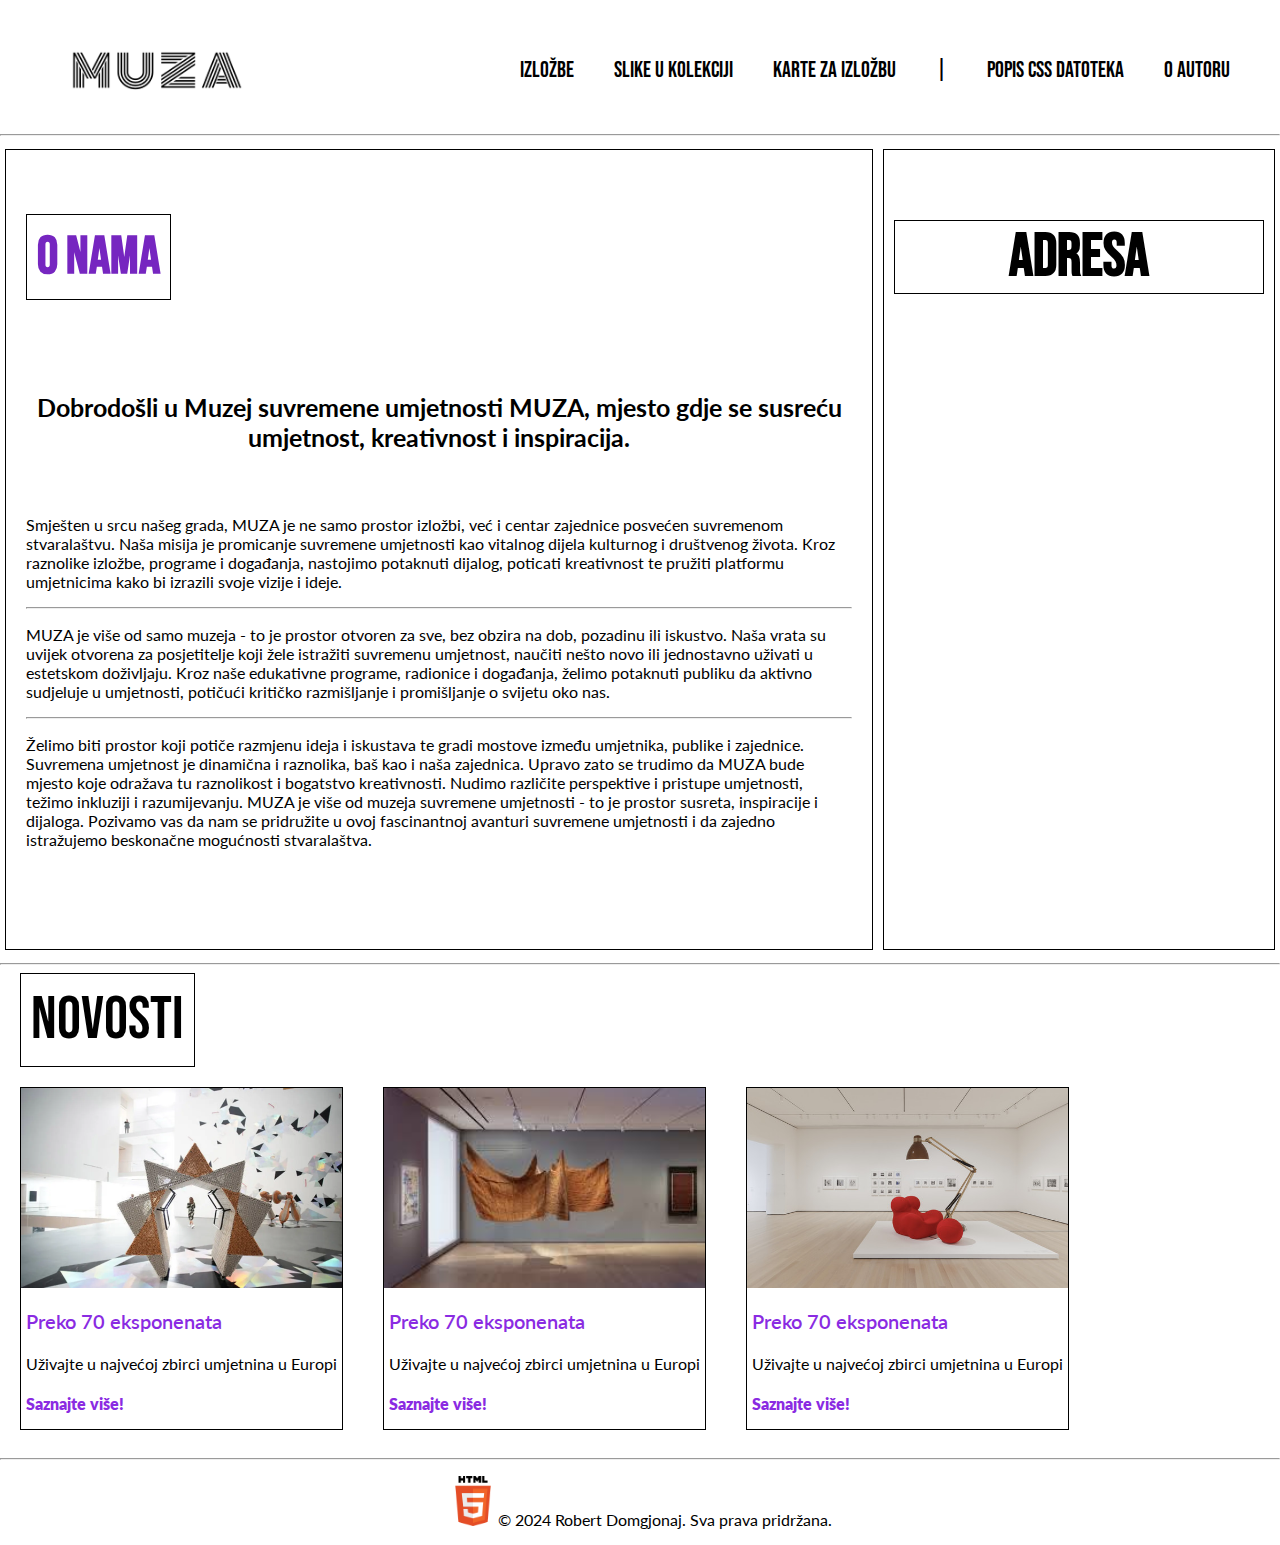
==== index.html @ 9359a3cf "Add files via upload" ====
<!DOCTYPE html>
<html lang="hr">
<head>
    <meta charset="UTF-8">
    <meta name="viewport" content="width=device-width, initial-scale=1.0">
    <title>MUZA</title>
    <link rel="stylesheet" href="./css/rdomgjona21.css">
    <link rel="stylesheet" href="https://fonts.googleapis.com/css2?family=Material+Symbols+Outlined:opsz,wght,FILL,GRAD@20..48,100..700,0..1,-50..200" />
    <link rel="preconnect" href="https://fonts.googleapis.com">
    <link rel="preconnect" href="https://fonts.gstatic.com" crossorigin>
    <link href="https://fonts.googleapis.com/css2?family=Noto+Serif+Display:ital,wght@0,100..900;1,100..900&family=Patua+One&display=swap" rel="stylesheet">
    <link href="https://fonts.googleapis.com/css2?family=Bebas+Neue&display=swap" rel="stylesheet">
    <link href="https://fonts.googleapis.com/css2?family=Lato:ital,wght@0,100;0,300;0,400;0,700;0,900;1,100;1,300;1,400;1,700;1,900&display=swap" rel="stylesheet">
    <link rel="stylesheet" href="https://fonts.googleapis.com/css2?family=Material+Symbols+Outlined:opsz,wght,FILL,GRAD@20..48,100..700,0..1,-50..200" />
</head>
<body>
    <!--Navigacija-->

    
    <nav>
        <header id="header">
            <label for="menu-toggle" id="burger-menu">&#9776;</label>
            <a href="./index.html"><img id="header-img" src="./resursi/slike/Logo.png" alt="Muza-logo"></a>
        </header>
        <input type="checkbox" id="menu-toggle">
        <ul class="nav-ul">
            <!--<li id="burger-menu"><span class="material-symbols-outlined">
                menu
                </span></li>-->
            <li class="nav-item"><a href="./html/GalerijaSlika.html">Izložbe</a></li>
            <li class="nav-item">Slike u kolekciji</li>
            <li class="nav-item">Karte za izložbu</li>
            <li class="nav-item-divider">|</li>
            <li class="nav-item">Popis CSS datoteka</li>
            <li class="nav-item">O autoru</li>
        </ul>
    </nav>
    <hr id="main-hr">
    <!--Opis i mapa-->
    <div class="slike-mapa">
        <div id="slike">
            <h2>O nama</h2>
            <br>
            <p id="p-dobrodosli">Dobrodošli u Muzej suvremene umjetnosti MUZA, mjesto gdje se susreću umjetnost, kreativnost i inspiracija.</p>
            <br>
            <p>
                Smješten u srcu našeg grada, MUZA je ne samo prostor izložbi, već i centar zajednice posvećen suvremenom stvaralaštvu.
                Naša misija je promicanje suvremene umjetnosti kao vitalnog dijela kulturnog i društvenog života. Kroz raznolike izložbe, programe i događanja, nastojimo potaknuti dijalog, poticati kreativnost te pružiti platformu umjetnicima kako bi izrazili svoje vizije i ideje.
            </p>
                <hr>
            <p>
                MUZA je više od samo muzeja - to je prostor otvoren za sve, bez obzira na dob, pozadinu ili iskustvo. Naša vrata su uvijek otvorena za posjetitelje koji žele istražiti suvremenu umjetnost, naučiti nešto novo ili jednostavno uživati u estetskom doživljaju.
                Kroz naše edukativne programe, radionice i događanja, želimo potaknuti publiku da aktivno sudjeluje u umjetnosti, potičući kritičko razmišljanje i promišljanje o svijetu oko nas. 
            </p>
                <hr>
            <p>
                Želimo biti prostor koji potiče razmjenu ideja i iskustava te gradi mostove između umjetnika, publike i zajednice.
                Suvremena umjetnost je dinamična i raznolika, baš kao i naša zajednica. Upravo zato se trudimo da MUZA bude mjesto koje odražava tu raznolikost i bogatstvo kreativnosti. Nudimo različite perspektive i pristupe umjetnosti, težimo inkluziji i razumijevanju.
                MUZA je više od muzeja suvremene umjetnosti - to je prostor susreta, inspiracije i dijaloga. Pozivamo vas da nam se pridružite u ovoj fascinantnoj avanturi suvremene umjetnosti i da zajedno istražujemo beskonačne mogućnosti stvaralaštva.
            </p>
           
       
        </div>

        <div id="mapa">
            <h2>Adresa</h2>
            <iframe id="gmaps-xs" src="https://www.google.com/maps/embed?pb=!1m18!1m12!1m3!1d354554.3161717516!2d15.780271924683532!3d46.03203462923301!2m3!1f0!2f0!3f0!3m2!1i1024!2i768!4f13.1!3m3!1m2!1s0x4765d6d1b11245ab%3A0x255b84948e656854!2sLauba!5e0!3m2!1sen!2shr!4v1712756380714!5m2!1sen!2shr" width="390" height="480" style="border:0;" allowfullscreen="" loading="lazy" referrerpolicy="no-referrer-when-downgrade"></iframe>
        </div>
    </div>
    <hr>
    <!--Ključne vijesti-->
    <div id="p-novosti">
        <h2 style="font-size: 60px; margin: 0px; padding: 10px;border: black solid 1px;">Novosti</h2>
    </div>
    <div class="slike-red">
      <div>
        <img class="img-red" src="./resursi/slike/e217d0479318e7149952b5b43ed520553cba1eeb-1600x1068.webp" alt="">
        <p><span style="color: blueviolet; font-weight: 600; margin-left: 5px; font-size: 20px;">Preko 70 eksponenata</span></p>
        <p style="padding: 5px;">Uživajte u najvećoj zbirci umjetnina u Europi</p>
        <p style="color: blueviolet; font-weight: 800; margin-left:5px; ;">Saznajte više!</p>
      </div>
      <div>
        <img  class="img-red" src="./resursi/slike/images.jpeg" alt="">
        <p><span style="color: blueviolet; font-weight: 600; margin-left: 5px;font-size: 20px;">Preko 70 eksponenata</span></p>
        <p style="padding: 5px;">Uživajte u najvećoj zbirci umjetnina u Europi</p>
        <p style="color: blueviolet; font-weight: 800; margin-left:5px; ;">Saznajte više!</p>
      </div>
      <div>
        <img  class="img-red"  src="./resursi/slike/W1siZiIsIjUxOTM1MSJdLFsicCIsImNvbnZlcnQiLCItcXVhbGl0eSA5MCAtcmVzaXplIDU2OHgzNjleIC1ncmF2aXR5IENlbnRlciAtY3JvcCA1Njh4MzY5KzArMCJdXQ.jpg" alt="">
        <p><span style="color: blueviolet; font-weight: 600; margin-left: 5px;font-size: 20px;">Preko 70 eksponenata</span></p>
        <p style="padding: 5px;">Uživajte u najvećoj zbirci umjetnina u Europi</p>
        <p style="color: blueviolet; font-weight: 800; margin-left:5px; ;">Saznajte više!</p>
      </div>
    </div>
    <hr>
    <footer>
        <p><img id="html-img-footer" src="./resursi/slike/HTML5.png" alt="">&copy; 2024 Robert Domgjonaj. Sva prava pridržana.</p>
    </footer>
</body>

<!--Podnožje-->

</html>
---- css/rdomgjona21.css ----
/* Početna*/

ul {
    list-style: none;
    padding: 0;
}

a{
    text-decoration: none;
    color: inherit;
}

nav{
    display: flex;
}

body {
    margin: 0;
    font-family: "Noto Serif Display", serif;
    font-optical-sizing: auto;
    font-weight:500;
}

h2{
    font-family: "Bebas Neue", sans-serif;
    font-weight: 400;
    font-style: normal;
}

p{
    font-family: "Lato", sans-serif;
    font-weight: 400;
    font-style: normal;
}

.nav-ul {
    display: flex;
    align-items:end; /* Align items vertically */
    justify-content: end; /* Distribute items evenly */
    padding: 10px 20px; /* Add padding for better spacing */
    font-family: "Bebas Neue", sans-serif;
    font-size: 22px;
}

#header {
    margin-top: 40px;
    margin-right: auto;
    margin-left: 50px;
}

#menu-toggle{
    display: none;
}

#burger-menu{
    display: none;
}


.nav-item {
    margin-top:10px;
    margin-right: 20px;
    padding: 5px 10px;
    cursor: pointer;
    padding-top: 15px;
    margin-bottom: 5px;
}

.nav-item-divider{
    margin-top: 10px;
    margin-right: 20px;
    padding: 5px 10px; 
    padding-top: 15px;
    margin-bottom: 5px
}

/* Add this CSS to change color on hover */
.nav-item:hover {
    color:blueviolet;
    border-bottom: black solid 1px;
}

#header-img {
    height: 60px;
}

.material-symbols-outlined {
  font-variation-settings:
  'FILL' 0,
  'wght' 400,
  'GRAD' 0,
  'opsz' 24
}


.slike-mapa{
    display: flex;
}

#slike{
    border: black solid 1px;
    margin: 5px;
    padding: 20px;
}

#mapa{
    border: black solid 1px;
    margin: 5px;
}

#mapa > h2{
    font-size: 60px;
    text-align: center;
    font-weight: 900;
    border: black solid 1px;
    margin: 10px;
    margin-top: 70px;
    margin-bottom: 170px;
}

#slike > h2{
    color: black;
    font-weight:bolder;
    font-size: 40pt;
    border: black solid 1px;
    padding: 10px;
    width: fit-content;
    color: rgb(118, 38, 192);
}

.slike-red > h2 {
    font-size: 60px;
    font-weight: 900;
    border: black solid 1px;
    height:fit-content;
    width: fit-content;
    padding: 10px;
    margin-top: 20px;
}


#p-novosti{
    display: inline-block;
    margin-left: 20px;
}

#slike > p{
    color: black;
}

.img-red{
    height: 200px;
    width: 100%;
}

.slike-red{
    display: flex;
    justify-content: start;
}

.slike-red > div{
    margin: 20px;
    border: black solid 1px;
    width: fit-content;
    height: fit-content;

}

#p-dobrodosli{
    text-align: center;
    font-size: 25px;
    font-family: "Lato", sans-serif;
    font-weight: 700;
    font-style: normal;
}

#html-img-footer{
    height: 50px;
}

footer{
    text-align: center;
}

/* Galerija slika*/

#abs{
    display: flex;
}


#abs-img-div{
    height:fit-content;
}

#main-gallery{
   display: flex;
    gap: 100px;
    margin-left: 50px;
    margin-right:50px;
    justify-content: center;
}

#main-rothko{
    width: 100%;
    transition: transform 0.3s ease;
    margin-bottom: 20px;
}

#main-rothko:hover{
    transform: scale(1.2);
}

#secondary-rothko{
  display: grid;
  grid-template-rows: 1fr;
  grid-template-columns: 1fr 1fr 1fr 1fr 1fr;
  gap: 30px;
  width: 100%;
  margin-top: 10px;
}

.gallery-rothko{
    width:300px;
    height:350px;
    transition: transform 0.3s ease;

}

.gallery-rothko:hover{
    transform: scale(1.3);
}

#div-main-rothko{
    width: fit-content;
    border: black solid 1px;
    display:block;

}

.gallery-rothko-div{
    width: fit-content;
    border: black solid 1px;
    height: 420px;
}

.abstract-exp{
    background-image: url('../resursi/slike/retrospective_mark_rothko_fondation_vuitton_2023_6.jpeg'); /* Replace 'path_to_your_image.jpg' with the path to your image */
    background-size: cover; /* Cover the entire container */
    background-position: center; /* Center the image */
    width:100%; /* Ensure the container fills its parent */
    height: 100%; /* Ensure the container fills its parent */
    /* Optionally, you can add other styles to the container */
}


@media screen and (min-width:1450px){
    #p-dobrodosli{
        font-size: 55px;
    }
    #slike > p{
        color: black;
        font-size: 22px;
    }
}

@media screen and (max-width:1150px) {
    .nav-ul{
        display: none;
    }
    nav{
        display: block;
    }
    .nav-item-divider{
        display: none;
    }

   #header{
    display: grid;
    grid-template-rows: 100%;
    grid-template-columns: 40% 1fr;
    margin-left: 0%;
   }


   .slike-mapa{
    display: block;
   }

   #mapa{
    display: flex;
    justify-content: space-between;
   }
   #mapa > h2{
    height: fit-content;
    padding: 10px;
    margin-left: 20px;    
    margin-right: 20px;
   }
   #gmaps-xs{
    width: 100%;
    }

       /* Hide the checkbox */
#menu-toggle {
    display: none;
}

/* Style the burger icon */

#burger-menu {
    display: flex;
    font-size: 30px;
    cursor: pointer;
    margin-left: 10px;
}

#menu-toggle:checked ~ .nav-ul {
    display: block;
}

}

@media screen and (max-width:800px) {
    .slike-red{
        display: grid;
        grid-template-rows: 1fr 1fr;
        grid-template-columns: 1fr 1fr;
    }
}

@media screen and (max-width:580px){
    #mapa{
        display: block;
    }

    #mapa > h2{
        padding: 10px;
        margin-left: 20px;    
        margin-bottom: 100px;
        margin-right: 20px;
       }

    #gmaps-xs{
        width: 100%;
    }   
}
/* Galerija slike*/

@media screen and (max-width:2100px) {
  #main-gallery{
  display: inline-block;
  margin-left: 10%;
  }
  #main-rothko{
    height: 500px;
    
  }
  
  #div-main-rothko{
    margin-bottom: 40px;
  }

  #secondary-rothko{
    margin-bottom: 10%;
  }


}

@media screen and (max-width:1450px) {
    #secondary-rothko{
    display: grid;
    grid-template-columns: 1fr 1fr;
    grid-template-rows: 1fr 1fr;
    width: 100%;
    justify-content: center;
    }


  }

  @media screen and (max-width:750px) {
    #secondary-rothko{
    display: inline-block;
    gap: 10px;
    }

    .gallery-rothko-div{
        margin-bottom: 20px;
    }

    }

    @media screen and (max-width:450px) {
        .banner > h2{
            padding-right: 0%;
            margin-right: 0%;
        }

        #main-gallery{
            margin-left: 20px;
            margin-right: 20px;
        }

    }
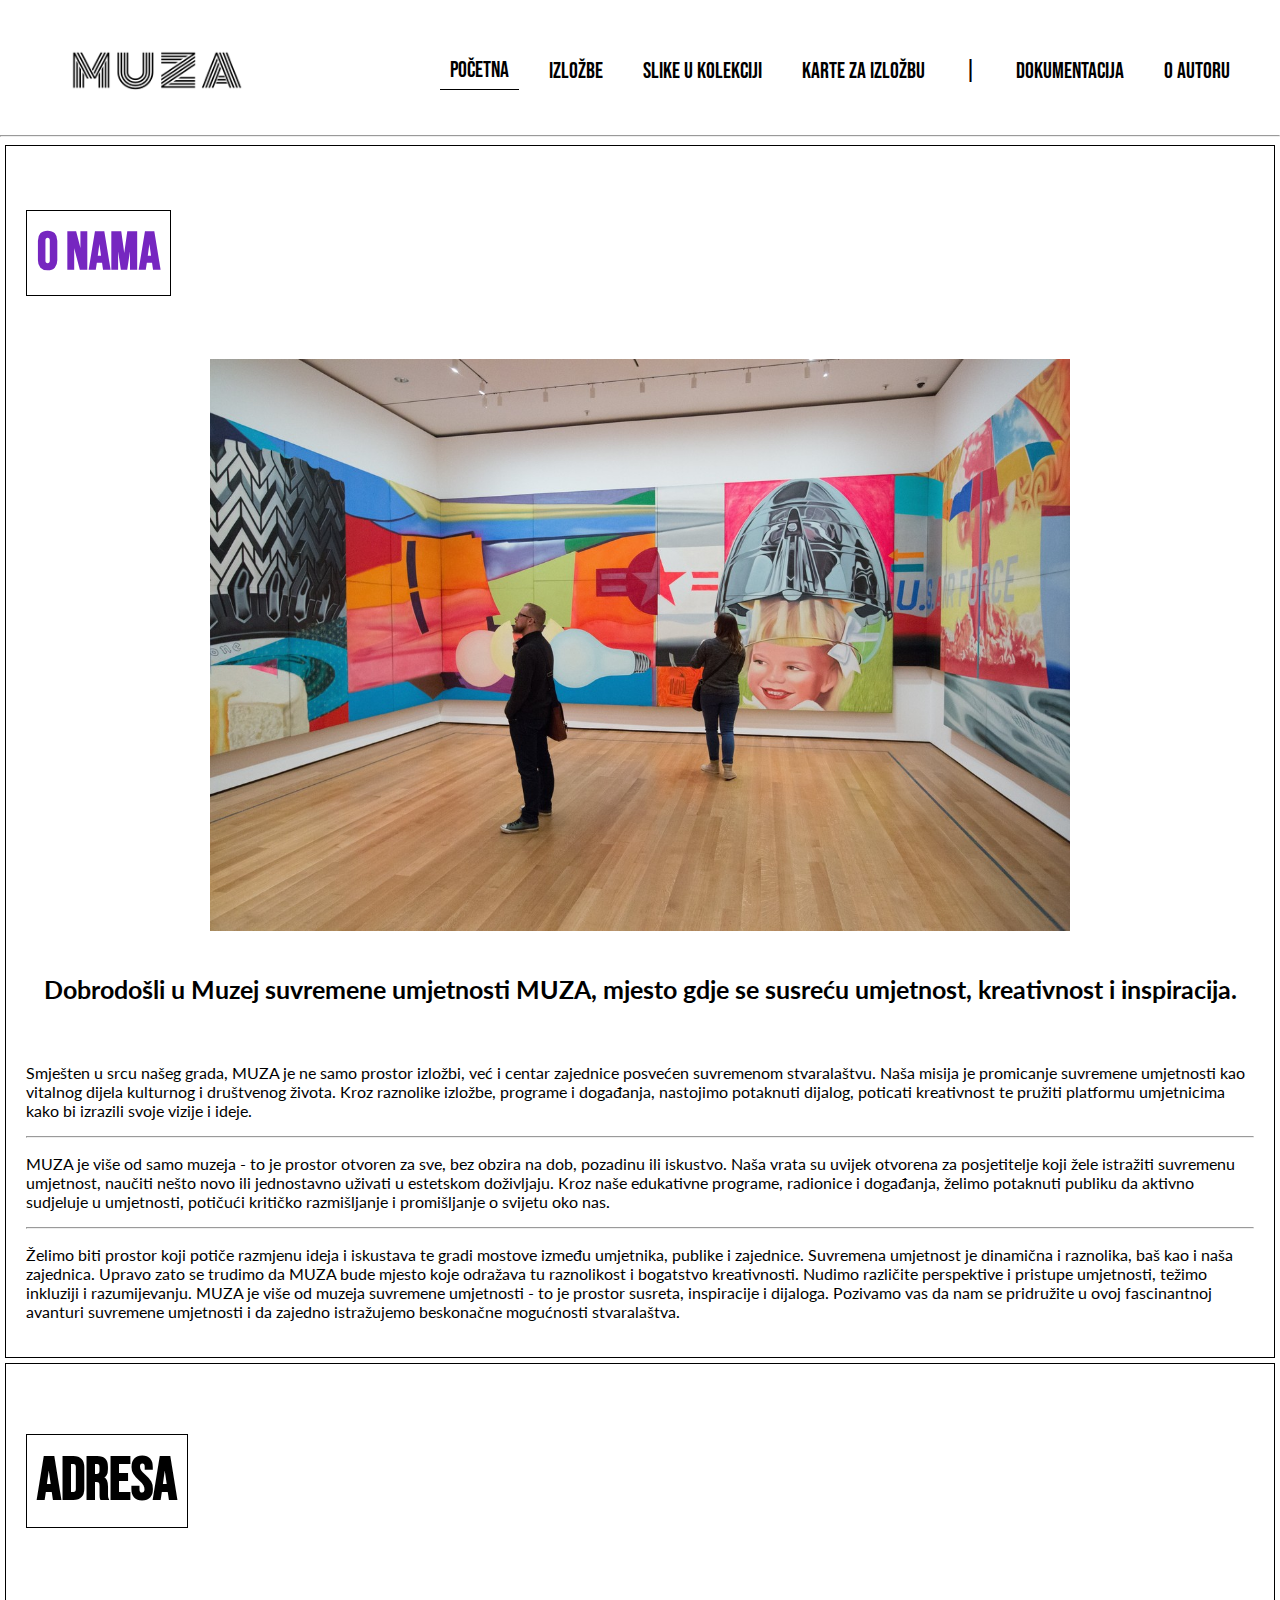
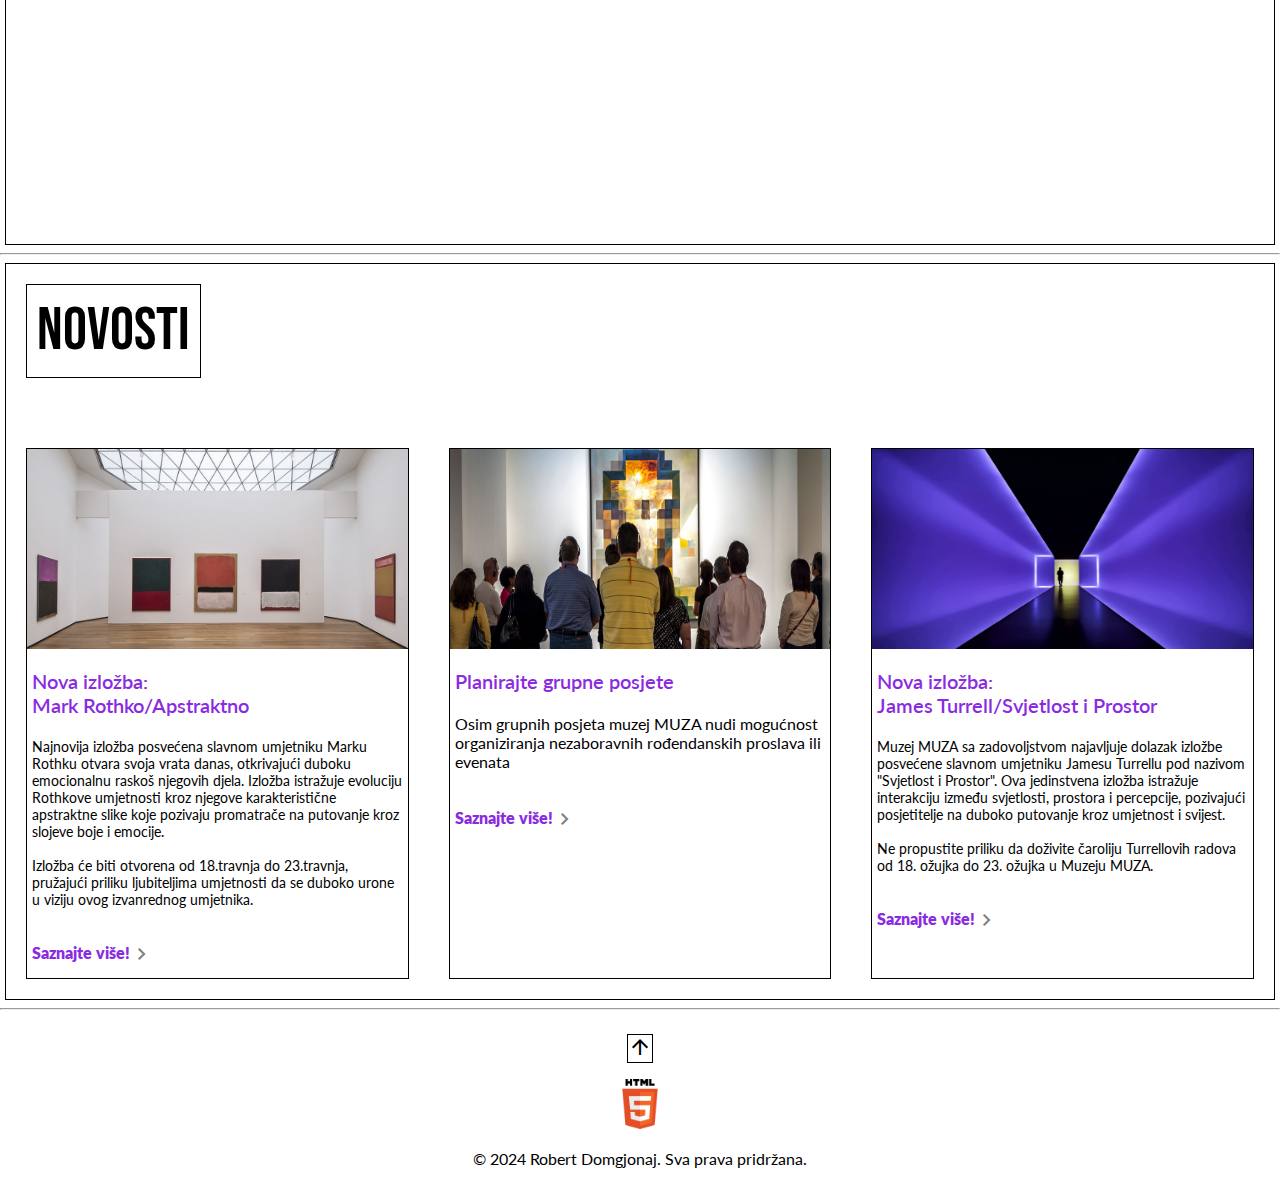
==== commit 6609f75f: "Add files via upload" ====
--- a/index.html
+++ b/index.html
@@ -4,7 +4,11 @@
     <meta charset="UTF-8">
     <meta name="viewport" content="width=device-width, initial-scale=1.0">
     <title>MUZA</title>
+    <meta name="author" content="Robert Domgjonaj">
+    <meta name="keywords" content="novosti,o-nama,adresa">
+    <meta name="desrciption" content="Početna">
     <link rel="stylesheet" href="./css/rdomgjona21.css">
+    <link rel="icon" type="image/png" href="./resursi/slike/web-logo.png">
     <link rel="stylesheet" href="https://fonts.googleapis.com/css2?family=Material+Symbols+Outlined:opsz,wght,FILL,GRAD@20..48,100..700,0..1,-50..200" />
     <link rel="preconnect" href="https://fonts.googleapis.com">
     <link rel="preconnect" href="https://fonts.gstatic.com" crossorigin>
@@ -15,24 +19,20 @@
 </head>
 <body>
     <!--Navigacija-->
-
-    
     <nav>
         <header id="header">
             <label for="menu-toggle" id="burger-menu">&#9776;</label>
-            <a href="./index.html"><img id="header-img" src="./resursi/slike/Logo.png" alt="Muza-logo"></a>
+            <a id="header-a" href="./index.html"><img id="header-img" src="./resursi/slike/Logo.png" alt="Muza-logo"></a>
         </header>
         <input type="checkbox" id="menu-toggle">
         <ul class="nav-ul">
-            <!--<li id="burger-menu"><span class="material-symbols-outlined">
-                menu
-                </span></li>-->
-            <li class="nav-item"><a href="./html/GalerijaSlika.html">Izložbe</a></li>
-            <li class="nav-item">Slike u kolekciji</li>
-            <li class="nav-item">Karte za izložbu</li>
+            <li class="nav-item" style="border-bottom:black solid 1px ;"><a href="./index.html">Početna</a></li>
+            <li class="nav-item"><a href="./html/izlozbe.html">Izložbe</a></li>
+            <li class="nav-item"><a href="./html/kolekcija.html">Slike u kolekciji</a></li>
+            <li class="nav-item"><a href="./html/kupnjaKarte.html">Karte za izložbu</a></li>
             <li class="nav-item-divider">|</li>
-            <li class="nav-item">Popis CSS datoteka</li>
-            <li class="nav-item">O autoru</li>
+            <li class="nav-item"><a href="./html/dokumentacija.html">Dokumentacija</a></li>
+            <li class="nav-item"><a href="./html/oAutoru.html">O Autoru</a></li>
         </ul>
     </nav>
     <hr id="main-hr">
@@ -40,6 +40,10 @@
     <div class="slike-mapa">
         <div id="slike">
             <h2>O nama</h2>
+            <br>
+            <div style="display: flex;justify-content: center;">
+                <img  id="main-img"  src="./resursi/slike/image2.jpg" alt="">
+            </div>
             <br>
             <p id="p-dobrodosli">Dobrodošli u Muzej suvremene umjetnosti MUZA, mjesto gdje se susreću umjetnost, kreativnost i inspiracija.</p>
             <br>
@@ -69,35 +73,59 @@
     </div>
     <hr>
     <!--Ključne vijesti-->
+    <div style="border: black solid 1px;margin-left: 5px; margin-right: 5px;">
     <div id="p-novosti">
-        <h2 style="font-size: 60px; margin: 0px; padding: 10px;border: black solid 1px;">Novosti</h2>
+        <h2 style="font-size: 60px; margin-top: 20px; padding: 10px;border: black solid 1px;">Novosti</h2>
     </div>
-    <div class="slike-red">
-      <div>
-        <img class="img-red" src="./resursi/slike/e217d0479318e7149952b5b43ed520553cba1eeb-1600x1068.webp" alt="">
-        <p><span style="color: blueviolet; font-weight: 600; margin-left: 5px; font-size: 20px;">Preko 70 eksponenata</span></p>
-        <p style="padding: 5px;">Uživajte u najvećoj zbirci umjetnina u Europi</p>
-        <p style="color: blueviolet; font-weight: 800; margin-left:5px; ;">Saznajte više!</p>
-      </div>
-      <div>
-        <img  class="img-red" src="./resursi/slike/images.jpeg" alt="">
-        <p><span style="color: blueviolet; font-weight: 600; margin-left: 5px;font-size: 20px;">Preko 70 eksponenata</span></p>
-        <p style="padding: 5px;">Uživajte u najvećoj zbirci umjetnina u Europi</p>
-        <p style="color: blueviolet; font-weight: 800; margin-left:5px; ;">Saznajte više!</p>
-      </div>
-      <div>
-        <img  class="img-red"  src="./resursi/slike/W1siZiIsIjUxOTM1MSJdLFsicCIsImNvbnZlcnQiLCItcXVhbGl0eSA5MCAtcmVzaXplIDU2OHgzNjleIC1ncmF2aXR5IENlbnRlciAtY3JvcCA1Njh4MzY5KzArMCJdXQ.jpg" alt="">
-        <p><span style="color: blueviolet; font-weight: 600; margin-left: 5px;font-size: 20px;">Preko 70 eksponenata</span></p>
-        <p style="padding: 5px;">Uživajte u najvećoj zbirci umjetnina u Europi</p>
-        <p style="color: blueviolet; font-weight: 800; margin-left:5px; ;">Saznajte više!</p>
-      </div>
+        <div class="slike-red">
+            <div class="kljucna-vijest" id="m-rothko">
+        <img class="img-red" src="./resursi/slike/muzej-rothko.jpeg" alt="">
+        <p style="margin-left: 5px;"><span style="color: blueviolet; font-weight: 600; font-size: 20px;">Nova izložba:<br> Mark Rothko/Apstraktno</span></p>
+        <p class="text" style="padding: 5px;">
+            Najnovija izložba posvećena slavnom umjetniku Marku Rothku otvara svoja vrata danas, otkrivajući duboku emocionalnu raskoš njegovih djela. Izložba istražuje evoluciju Rothkove umjetnosti kroz njegove karakteristične apstraktne slike koje pozivaju promatrače na putovanje kroz slojeve boje i emocije.<br><br>Izložba će biti otvorena od 18.travnja do 23.travnja, pružajući priliku ljubiteljima umjetnosti da se duboko urone u viziju ovog izvanrednog umjetnika.</p>
+        <div style="display: flex;">
+            <p style="color: blueviolet; font-weight: 800; margin-left:5px; ;"><a href="./html/stranicaDetalja_Mark_Rothko.html">Saznajte više!</a></p>
+            <span class="material-symbols-outlined" style="color: gray;padding-top: 15px; ;">
+                chevron_right
+                </span>
+        </div>
+            </div>
+            <div class="kljucna-vijest">
+        <img  class="img-red" src="./resursi/slike/1200x500-James-Family-Wing-Groups.jpg" alt="">
+        <p style="margin-left: 5px;"><span style="color: blueviolet; font-weight: 600;font-size: 20px;">Planirajte grupne posjete</span></p>
+        <p style="padding: 5px;">Osim grupnih posjeta muzej MUZA nudi mogućnost organiziranja nezaboravnih rođendanskih proslava ili evenata</p>
+        <div style="display: flex;">
+        <p style="color: blueviolet; font-weight: 800; margin-left:5px; ;"><a href="./html/stranicaDetalja_grupni_posjeti.html">Saznajte više!</a></p>
+        <span class="material-symbols-outlined" style="color: gray;padding-top: 15px; ;">
+            chevron_right
+            </span>
+        </div>
+            </div>
+            <div class="kljucna-vijest">
+        <img  class="img-red"  src="./resursi/slike/jt-1.jpg" alt="">
+        <p style="margin-left: 5px;"><span style="color: blueviolet; font-weight: 600;font-size: 20px;">Nova izložba:<br>James Turrell/Svjetlost i Prostor</span></p>
+        <p class="text" style="padding: 5px;">Muzej MUZA sa zadovoljstvom najavljuje dolazak izložbe posvećene slavnom umjetniku Jamesu Turrellu pod nazivom "Svjetlost i Prostor". Ova jedinstvena izložba istražuje interakciju između svjetlosti, prostora i percepcije, pozivajući posjetitelje na duboko putovanje kroz umjetnost i svijest. <br><br> Ne propustite priliku da doživite čaroliju Turrellovih radova od 18. ožujka do 23. ožujka u Muzeju MUZA.</p>
+        <div style="display: flex;">
+            <p style="color: blueviolet; font-weight: 800; margin-left:5px; ;"><a href="./html/stranicaDetalja_jt.html">Saznajte više!</a> </p>
+            <span class="material-symbols-outlined" style="color: gray;padding-top: 15px; ;">
+                chevron_right
+                </span>
+            </div>
+            </div>
+        </div>
     </div>
     <hr>
+    <!--Podnožje-->
     <footer>
-        <p><img id="html-img-footer" src="./resursi/slike/HTML5.png" alt="">&copy; 2024 Robert Domgjonaj. Sva prava pridržana.</p>
+        <p style="text-align: end; border: solid black 1px;display: inline-block;"><a href="#header"><span class="material-symbols-outlined">
+            arrow_upward
+            </span></a></p>
+        <br>
+        <img class="html-img-footer" src="./resursi/slike/HTML5.png" alt="">
+        <p>&copy; 2024 Robert Domgjonaj. Sva prava pridržana.</p>
     </footer>
 </body>
 
-<!--Podnožje-->
+
 
 </html>--- a/css/rdomgjona21.css
+++ b/css/rdomgjona21.css
@@ -1,5 +1,7 @@
+*{
+    color: black;
+}
 /* Početna*/
-
 ul {
     list-style: none;
     padding: 0;
@@ -16,8 +18,7 @@
 
 body {
     margin: 0;
-    font-family: "Noto Serif Display", serif;
-    font-optical-sizing: auto;
+    font-family:Arial, Helvetica, sans-serif;
     font-weight:500;
 }
 
@@ -46,6 +47,7 @@
     margin-top: 40px;
     margin-right: auto;
     margin-left: 50px;
+    position: relative;
 }
 
 #menu-toggle{
@@ -74,7 +76,6 @@
     margin-bottom: 5px
 }
 
-/* Add this CSS to change color on hover */
 .nav-item:hover {
     color:blueviolet;
     border-bottom: black solid 1px;
@@ -93,8 +94,12 @@
 }
 
 
+#main-img{
+    width: 70%;
+}
+
 .slike-mapa{
-    display: flex;
+    display: block;
 }
 
 #slike{
@@ -106,6 +111,8 @@
 #mapa{
     border: black solid 1px;
     margin: 5px;
+    display: flex;
+    justify-content: space-between;
 }
 
 #mapa > h2{
@@ -116,7 +123,16 @@
     margin: 10px;
     margin-top: 70px;
     margin-bottom: 170px;
-}
+    height: fit-content;
+    padding: 10px;
+    margin-left: 20px;    
+    margin-right: 140px;
+       
+}
+
+#gmaps-xs{
+    width: 100%;
+}  
 
 #slike > h2{
     color: black;
@@ -148,11 +164,21 @@
     color: black;
 }
 
+.kljucna-vijest{
+    width: 400px;
+    overflow: visible;
+}
+
 .img-red{
     height: 200px;
     width: 100%;
 }
 
+p.text{
+    text-wrap: wrap;
+    font-size: 14px;
+}
+
 .slike-red{
     display: flex;
     justify-content: start;
@@ -161,9 +187,6 @@
 .slike-red > div{
     margin: 20px;
     border: black solid 1px;
-    width: fit-content;
-    height: fit-content;
-
 }
 
 #p-dobrodosli{
@@ -174,7 +197,7 @@
     font-style: normal;
 }
 
-#html-img-footer{
+.html-img-footer{
     height: 50px;
 }
 
@@ -182,7 +205,7 @@
     text-align: center;
 }
 
-/* Galerija slika*/
+/* Izložba*/
 
 #abs{
     display: flex;
@@ -245,15 +268,194 @@
 }
 
 .abstract-exp{
-    background-image: url('../resursi/slike/retrospective_mark_rothko_fondation_vuitton_2023_6.jpeg'); /* Replace 'path_to_your_image.jpg' with the path to your image */
-    background-size: cover; /* Cover the entire container */
-    background-position: center; /* Center the image */
-    width:100%; /* Ensure the container fills its parent */
-    height: 100%; /* Ensure the container fills its parent */
-    /* Optionally, you can add other styles to the container */
-}
-
-
+    background-image: url('../resursi/slike/retrospective_mark_rothko_fondation_vuitton_2023_6.jpeg');
+    background-size: auto;
+    background-position: center;
+    width:100%;
+    height: 100%;
+}
+
+.light-space{
+    background-image: url('../resursi/slike/turrell-1024x677.jpg');
+    background-size: auto;
+    background-position: center;
+    width:100%;
+    height: 100%;
+}
+
+.jmb{
+    background-image: url('../resursi/slike/jmb8.jpeg');
+    background-size: cover;
+    background-position: center;
+    width:100%;
+    height: 100%; 
+}
+
+.jmb ~ .uskoro{
+    background-color: crimson;
+    color: white;
+    display: flex;
+    justify-content: center;
+    align-items: center;
+}
+.display{
+    display: flex;
+}
+
+.izlozba{
+    display: grid;
+    grid-template-columns: 1fr 1fr;
+    grid-template-rows: 1fr 1fr;
+}
+
+.izb{
+    height: 350px;
+}
+
+.banner{
+    border: black solid 1px;
+}
+
+.banner-img{
+    height: 180px;
+    width: 100%;
+}
+
+.kupi{
+    border: black solid 1px;
+    display: inline-block;
+    padding: 10px;margin-bottom: 50px;
+}
+
+.kupi:hover{
+    background-color:rgb(238, 238, 238);
+    color: darkviolet;
+}
+
+/* Kolekcija slika */
+
+#main-row > th{
+    color: white;
+}
+
+#table-kolekcija{
+    display: flex;
+    justify-content: center;
+}
+
+table {
+    border: 2px solid rgb(140 140 140);
+    font-size: 0.8rem;
+    letter-spacing: 1px;
+    border-collapse: collapse;
+  }
+
+thead{
+    background-color: rgb(150, 150, 150);
+  color: white;
+  font-size: 20px;
+}
+
+caption {
+    caption-side: top;
+    padding: 10px;
+    font-weight: bold;
+    font-size: 24px;
+    margin: 20px;
+  }
+
+  th,td {
+  border: 1px solid rgb(160 160 160);
+  padding: 8px 10px;
+}
+
+#blank-space{
+    background-color: white;
+}
+
+td {
+    text-align: center;
+  }
+
+
+td > img{
+    width: 300px;
+    height: 300px;
+}
+
+tfoot{
+    background-color: rgb(150, 150, 150);
+}
+
+.web-img{
+    width: 300px;
+}
+
+/*Kupnja karata*/
+form{
+    margin-left: 50px;
+    font-family: Arial, Helvetica, sans-serif;
+}
+
+#h2-karte{
+    margin-left: 50px;
+}
+
+fieldset{
+    display: inline-block;
+}
+
+input{
+    margin: 5px;
+}
+
+
+/*Stranica detalja - Mark Rothko*/
+#m-rothko-detalj{
+    text-align: center;
+}
+
+#m-rothko-media{
+text-align: center;
+}
+
+.m-rothko-detalji-h2 + h2{
+    text-align: end;margin-right: 50px;
+}
+
+.ball {
+    width: 100px;
+    height: 100px;
+    background-color:darkmagenta;
+    border-radius: 50%;
+    position: relative;
+    animation: bounce 5s infinite linear;
+    margin-top: 20px;
+}
+
+/*Stranica detalja - Grupni posjeti*/
+.text-posjeti > p{
+    text-align: center;
+    padding-left: 25%;
+    padding-right:25%;
+}
+
+/*Animacija*/
+@keyframes bounce {
+    0% {
+        left: 0;
+    }
+    50% {
+        left: calc(100% - 100px); /* Adjust this value according to your needs */
+    }
+    100% {
+        left: 0;
+    }
+}
+
+/*--------------media-screen-----------------*/
+
+/*Početna*/
 @media screen and (min-width:1450px){
     #p-dobrodosli{
         font-size: 55px;
@@ -262,6 +464,13 @@
         color: black;
         font-size: 22px;
     }
+    #header-a{
+        display: flex;
+        justify-content: center;
+       }
+    .nav-ul{
+        position: relative;
+    }
 }
 
 @media screen and (max-width:1150px) {
@@ -278,8 +487,13 @@
    #header{
     display: grid;
     grid-template-rows: 100%;
-    grid-template-columns: 40% 1fr;
+    grid-template-columns: 25% 50% 25%;
     margin-left: 0%;
+   }
+
+   #header-a{
+    display: flex;
+    justify-content: center;
    }
 
 
@@ -295,18 +509,14 @@
     height: fit-content;
     padding: 10px;
     margin-left: 20px;    
-    margin-right: 20px;
+    margin-right: 140px;
    }
    #gmaps-xs{
     width: 100%;
     }
-
-       /* Hide the checkbox */
 #menu-toggle {
     display: none;
 }
-
-/* Style the burger icon */
 
 #burger-menu {
     display: flex;
@@ -319,17 +529,35 @@
     display: block;
 }
 
-}
-
-@media screen and (max-width:800px) {
+#main-img{
+    width: 90%;
+}
+.slike-red{
+   justify-content: center;
+}
+
+}
+
+@media screen and (max-width:1000px) {
     .slike-red{
         display: grid;
-        grid-template-rows: 1fr 1fr;
-        grid-template-columns: 1fr 1fr;
-    }
-}
-
-@media screen and (max-width:580px){
+        grid-template-columns: auto;
+        grid-template-rows: auto;
+    }
+    .kljucna-vijest{
+        width: 600px;
+    }
+}
+
+@media screen and (max-width:900px) {
+    #main-img{
+        width: 100%;
+    }
+
+    
+}
+
+@media screen and (max-width:690px){
     #mapa{
         display: block;
     }
@@ -344,8 +572,15 @@
     #gmaps-xs{
         width: 100%;
     }   
-}
-/* Galerija slike*/
+    .kljucna-vijest{
+        margin-left: 50px;
+    }
+    .kljucna-vijest{
+        width: 300px;
+    }
+
+}
+/* Izložbe*/
 
 @media screen and (max-width:2100px) {
   #main-gallery{
@@ -377,6 +612,20 @@
     justify-content: center;
     }
 
+  }
+
+  @media screen and (max-width:1200px) {
+   .display{
+    display: block;
+   }
+
+   .banner-img{
+    height: 160px;
+   }
+
+   .izlozba{
+    display: block;
+   }
 
   }
 
@@ -390,7 +639,17 @@
         margin-bottom: 20px;
     }
 
-    }
+    .light-space{
+        background-size: auto;
+    }
+
+    }
+
+    @media screen and (max-width:490px) {
+      .abstract-exp,.jmb,.light-space{
+        height: fit-content;
+      }
+}
 
     @media screen and (max-width:450px) {
         .banner > h2{
@@ -405,4 +664,29 @@
 
     }
 
-    
+/*Kolekcija slike*/
+
+@media screen and (max-width:950px) {
+    td>img{
+        width: 150px;
+        height: 150px;
+    }
+    .web-img{
+        width: 150px;
+    }
+    .nevidljivo{
+        display: none;
+    }
+}
+
+
+@media screen and (max-width:450px) {
+}
+/*Kupnja karata*/
+@media screen and (max-width:750px) {
+  form label{
+    display: block;
+  }
+}
+
+
